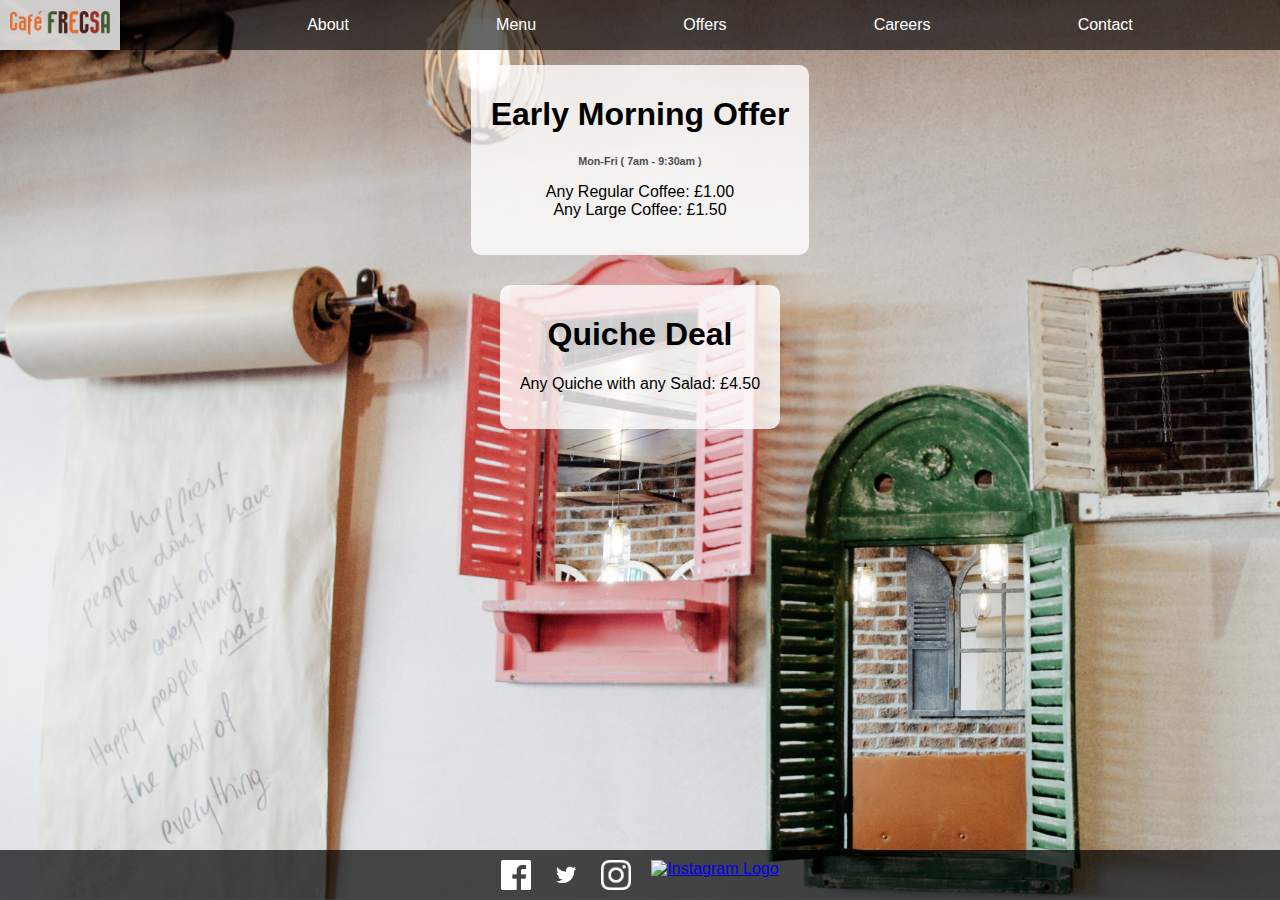
==== offers.html @ 4fbf3147 "my first website" ====
<!DOCTYPE html>
<html class="offershtml" lang="en" dir="ltr">
  <head>
    <meta charset="utf-8" />
    <meta content="width=device-width, initial-scale=1" name="viewport" />
    <link href="styles.css" rel="stylesheet" />
    <link
      rel="stylesheet"
      href="https://cdnjs.cloudflare.com/ajax/libs/font-awesome/4.7.0/css/font-awesome.min.css"
    />
    <script src="frecsa.js"></script>
    <title></title>
  </head>

  <body>
    <nav id="topnav">
      <div class="logoContainer">
        <a href="index.html">
          <img
            class="logo"
            src="images/CAFE_FRECSA_LOGO.png"
            alt="Cafe Fresca Logo"
          />
        </a>
      </div>
      <ul class="navList">
        <li><a class="active" href="about.html">About</a></li>
        <li><a class="active" href="menu.html">Menu</a></li>
        <li><a class="active" href="offers.html">Offers</a></li>
        <li><a class="active" href="careers.html">Careers</a></li>
        <li><a class="active" href="contact.html">Contact</a></li>
      </ul>
      <a class="icon" onclick="clickBar()">
        <div class="fa fa-bars fa-2x"></div>
      </a>
    </nav>
    <ul class="mobileList hide">
      <li><a class="active" href="about.html">About</a></li>
      <li><a class="active" href="menu.html">Menu</a></li>
      <li><a class="active" href="offers.html">Offers</a></li>
      <li><a class="active" href="careers.html">Careers</a></li>
      <li><a class="active" href="contact.html">Contact</a></li>
    </ul>

    <div class="main">
      <div class="offer">
        <h1>Early Morning Offer</h1>
        <h6>Mon-Fri ( 7am - 9:30am )</h6>
        <p>
          Any Regular Coffee: £1.00 <br />
          Any Large Coffee: £1.50
        </p>
      </div>
      <div class="offer">
        <h1>Quiche Deal</h1>
        <p>Any Quiche with any Salad: £4.50</p>
      </div>
    </div>

    <footer>
      <div class="footerLogoContainer">
        <a class="alogo" href="https://www.facebook.com/FrecsaCoffeeHouse/">
          <img
            class="footerLogo"
            src="images/FB-Logo.png"
            alt="Facebook Logo"
          />
        </a>
      </div>
      <div class="footerLogoContainer">
        <a class="alogo" href="https://twitter.com/frecsacoffee">
          <img
            class="footerLogo"
            src="images/Twitter-Logo.png"
            alt="Twitter Logo"
          />
        </a>
      </div>
      <div class="footerLogoContainer">
        <a class="alogo" href="https://www.instagram.com/cafe_frecsa/">
          <img
            class="footerLogo"
            src="images/Instagram-Logo.png"
            alt="Instagram Logo"
          />
        </a>
      </div>
      <div class="footerLogoContainer">
        <a
          class="alogo"
          href="https://www.tripadvisor.co.uk/Restaurant_Review-g190745-d8441695-Reviews-Frecsa-Newbury_Berkshire_England.html"
        >
          <img
            class="footerLogo"
            src="https://www.tripadvisor.co.uk/img/cdsi/img2/branding/socialWidget/32x32_white-21690-2.png"
            alt="Instagram Logo"
          />
        </a>
      </div>
    </footer>
  </body>
</html>
---- styles.css ----
@media only screen and (max-width: 600px) {
  p {
    font-size: 5vw;
  }
  h1 {
    font-size: 6vw;
    margin-bottom: 5px;
  }
}
.abouthtml {
  background: url(images/bg-4.jpg) no-repeat center fixed;
  background-size: cover;
  height: 100%;
  width: 100%;
}
.menuhtml {
  background: url(images/bg-4.jpg) no-repeat center fixed;
  background-size: cover;
  width: 100%;
}
.offershtml {
  background: url(images/bg-4.jpg) no-repeat center fixed;
  background-size: cover;
  height: 100%;
  width: 100%;
}
.careershtml {
  background: url(images/bg-4.jpg) no-repeat center fixed;
  background-size: cover;
  height: 100%;
  width: 100%;
}
.contacthtml {
  background: url(images/bg-4.jpg) no-repeat center fixed;
  background-size: cover;
  height: 100%;
  width: 100%;
}
.indexhtml {
  background: url(images/bg-4.jpg) no-repeat center fixed;
  background-size: cover;
  width: 100%;
}
.logoContainer {
  width: 100px;
  background-color: rgba(255, 255, 255, 0.8);
  display: flex;
  flex-direction: column;
  justify-content: center;
  padding-right: 10px;
  padding-left: 10px;
}
nav {
  background-color: rgba(0, 0, 0, 0.6);
  display: flex;
  flex-direction: row;
  justify-content: space-between;
  height: 50px;
}
.navList {
  list-style: none;
  display: flex;
  flex-direction: row;
  justify-content: space-evenly;
  flex-grow: 1;
}
.navList > li > a,
.icon {
  color: white;
  text-decoration: none;
}
.navList li a:hover,
.icon:hover {
  color: darkorange;
}

.icon {
  display: flex;
  flex-direction: column;
  justify-content: center;
  padding-right: 10px;
  padding-left: 10px;
}
.mobileList {
  list-style: none;
  display: flex;
  flex-direction: column;
  background-color: rgba(0, 0, 0, 0.6);
  margin: 0;
}
.mobileList > li > a,
.mobileList > li {
  color: white;
  text-decoration: none;
  margin: auto;
  padding: 10px;
}
.hide {
  display: none;
}
@media (max-width: 600px) {
  .navList li a {
    display: none;
  }
}
@media (min-width: 600px) {
  .icon {
    display: none;
  }
  .mobileList {
    display: none;
  }
}
body {
  height: 100%;
  width: 100%;
  padding: 0px;
  margin: 0px;
  display: flex;
  flex-direction: column;
  justify-content: space-between;
  font-family: Arial, Helvetica, sans-serif;
}
.logo {
  width: 100%;
}
.main {
  flex-grow: 1;
  display: flex;
  flex-direction: column;
  align-items: center;
}
.cv {
  background-color: rgba(255, 255, 255, 0.8);
  min-width: 100px;
  color: black;
  margin-bottom: 0;
  padding: 10px;
  text-align: center;
  border-radius: 10px;
}
.email {
  color: green;
}
.story {
  background-color: rgba(255, 255, 255, 0.8);
  color: black;
  margin: 10px;
  padding: 20px;
  text-align: center;
  border-radius: 10px;
}
.offer {
  background-color: rgba(255, 255, 255, 0.8);
  color: black;
  margin-bottom: 0;
  padding: 20px;
  padding-top: 10px;
  text-align: center;
  border-radius: 10px;
  margin: 15px;
}
h6 {
  margin: 0;
  color: rgb(77, 77, 77);
}

.flex {
  display: flex;
  flex-direction: column;
}

.menu {
  background-color: rgba(255, 255, 255, 0.8);
  width: 100%;
  color: black;
  margin-bottom: 0;
  padding: 10px;
  text-align: center;
  border-radius: 10px;
  margin: 10px;
}
.menuCat {
  color: green;
}
.pItem {
  margin: 5px;
  padding: 0;
  font-style: italic;
  font-size: small;
}
.item {
  margin: 0;
  padding: 0;
}
.menuItems {
  margin: 20px;
}

.mediaFlex {
  display: flex;
  flex-direction: row;
  flex-wrap: wrap;
  justify-content: center;
}
.size {
  height: 700px;
  width: 400px;
  margin: 5px;
}
.map {
  margin: 10px auto;
  width: 70%;
  height: 50%;
}
footer {
  background-color: rgba(0, 0, 0, 0.7);
  display: flex;
  flex-direction: row;
  justify-content: center;
  height: 30px;
  padding-top: 10px;
  padding-bottom: 10px;
}
.footerLogoContainer {
  margin-left: 10px;
  margin-right: 10px;
  height: 100%;
  display: flex;
  flex-direction: row;
  justify-content: center;
}

.footerLogo {
  max-height: 100%;
}

.alogo {
  height: 100%;
}
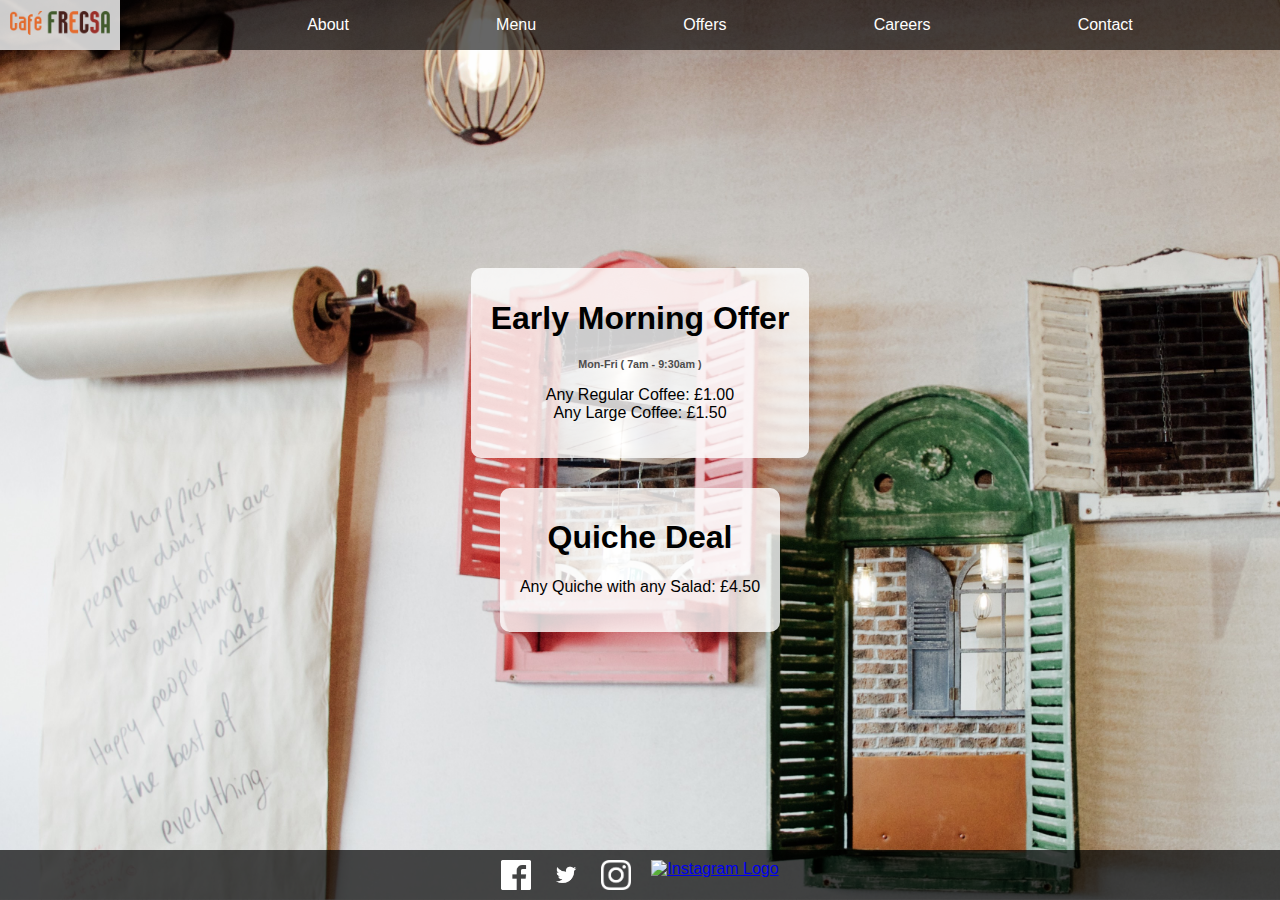
==== commit 53269f93: "adjust-flex" ====
--- a/offers.html
+++ b/offers.html
@@ -42,7 +42,7 @@
       <li><a class="active" href="contact.html">Contact</a></li>
     </ul>
 
-    <div class="main">
+    <div class="mainOffer">
       <div class="offer">
         <h1>Early Morning Offer</h1>
         <h6>Mon-Fri ( 7am - 9:30am )</h6>
--- a/styles.css
+++ b/styles.css
@@ -124,18 +124,37 @@
 .logo {
   width: 100%;
 }
+.mainIndex {
+  display: flex;
+  flex-direction: column;
+}
 .main {
-  flex-grow: 1;
-  display: flex;
-  flex-direction: column;
+  display: flex;
+  justify-content: center;
+}
+.mainOffer {
+  display: flex;
+  flex-direction: column;
+  justify-content: center;
   align-items: center;
 }
+.size {
+  box-sizing: border-box;
+  max-width: 95%;
+  margin: 5px;
+}
+.mediaFlex {
+  display: flex;
+  justify-content: space-around;
+  flex-wrap: wrap;
+}
 .cv {
   background-color: rgba(255, 255, 255, 0.8);
   min-width: 100px;
   color: black;
   margin-bottom: 0;
-  padding: 10px;
+  padding: 20px;
+  margin: 10px;
   text-align: center;
   border-radius: 10px;
 }
@@ -149,6 +168,7 @@
   padding: 20px;
   text-align: center;
   border-radius: 10px;
+  max-width: 1000px;
 }
 .offer {
   background-color: rgba(255, 255, 255, 0.8);
@@ -165,14 +185,8 @@
   color: rgb(77, 77, 77);
 }
 
-.flex {
-  display: flex;
-  flex-direction: column;
-}
-
 .menu {
   background-color: rgba(255, 255, 255, 0.8);
-  width: 100%;
   color: black;
   margin-bottom: 0;
   padding: 10px;
@@ -197,20 +211,9 @@
   margin: 20px;
 }
 
-.mediaFlex {
-  display: flex;
-  flex-direction: row;
-  flex-wrap: wrap;
-  justify-content: center;
-}
-.size {
-  height: 700px;
-  width: 400px;
-  margin: 5px;
-}
 .map {
   margin: 10px auto;
-  width: 70%;
+  width: 90%;
   height: 50%;
 }
 footer {
